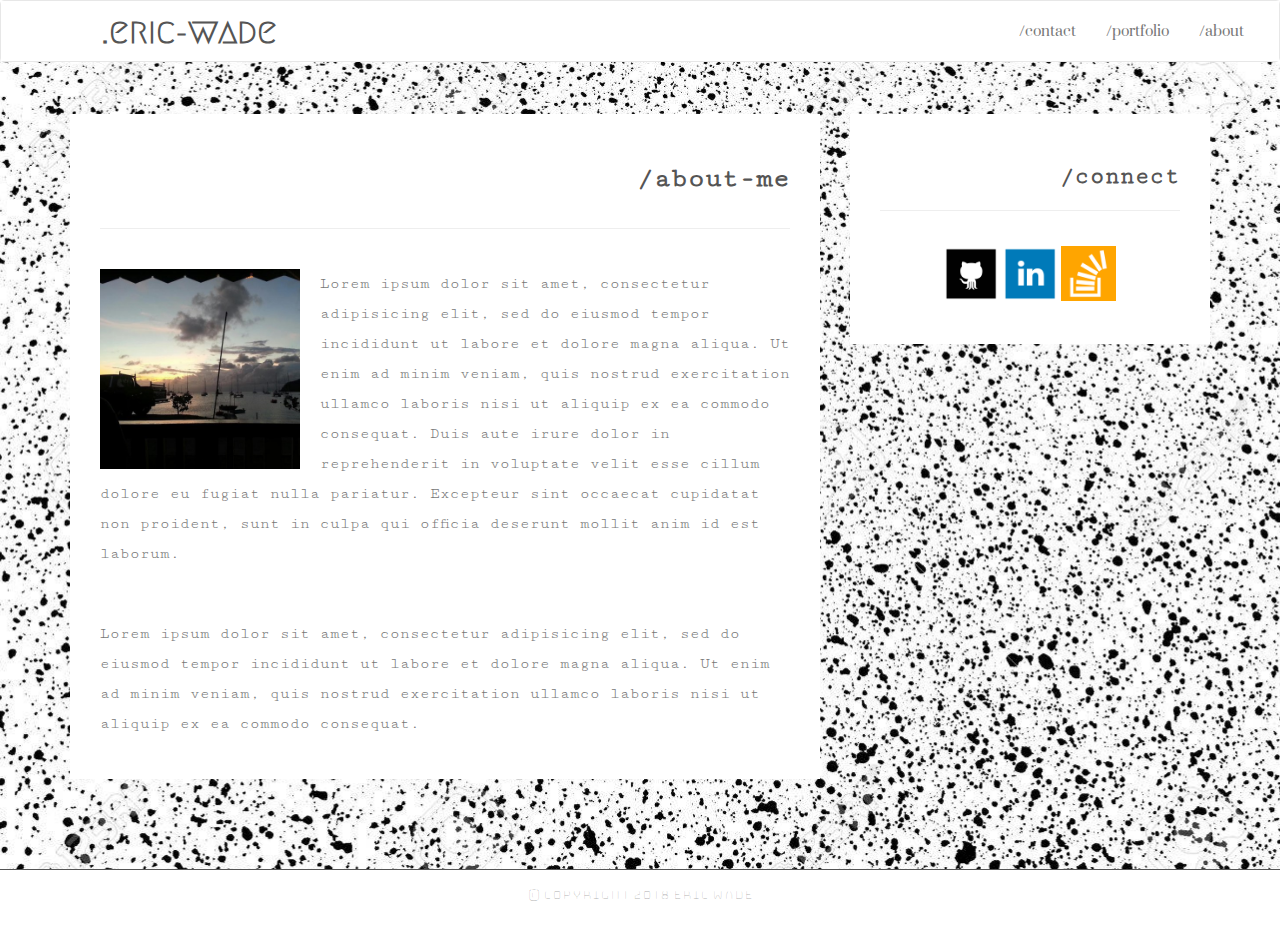
==== index.html @ 6ac847bf "made new portfolio" ====
<!DOCTYPE html>
<html lang="en-us">

  <head>

    <meta charset="UTF-8">
    <meta name="viewport" content="width=device-width, initial-scale=1.0">
    <meta http-equiv="X-UA-Compatible" content="ie=edge">

    <title>Bootstrap Basic Portfolio</title>

    <!-- Boostrap Stylesheet -->
    <link rel="stylesheet" href="https://maxcdn.bootstrapcdn.com/bootstrap/3.3.7/css/bootstrap.min.css" integrity="sha384-BVYiiSIFeK1dGmJRAkycuHAHRg32OmUcww7on3RYdg4Va+PmSTsz/K68vbdEjh4u" crossorigin="anonymous">

    <!-- Our own CSS stylesheet -->
    <link rel="stylesheet" href="assets/css/styles.css" media="screen">
    <link href="https://fonts.googleapis.com/css?family=Architects+Daughter|Bungee+Hairline|Cabin+Sketch|Codystar|Cutive+Mono|Gruppo|Kirang+Haerang|Libre+Barcode+128+Text|Libre+Barcode+39+Extended+Text|Megrim|Nixie+One|Poiret+One|Prata|Press+Start+2P|Questrial|Quicksand"
      rel="stylesheet">

  </head>

  <body>
    <!-- Start of navbar -->
    <nav class="navbar navbar-default">
      <div class="container-fluid navbar-custom">

        <!-- Brand and toggle get grouped for better mobile display -->
        <div class="row">
          <div class="navbar-header">
            <button type="button" class="navbar-toggle collapsed" data-toggle="collapse" data-target="#bs-example-navbar-collapse-1" aria-expanded="false">
              <span class="sr-only">Toggle navigation</span>
              <span class="icon-bar"></span>
              <span class="icon-bar"></span>
              <span class="icon-bar"></span>
            </button>
            <div class="col-xs-12 phone-nav">
              <a class="navbar-brand" href="#" id="logo">.eric-wade</a>
            </div>
          </div>

          <!-- Collect the nav links, forms, and other content for toggling -->
          <div class="collapse navbar-collapse" id="bs-example-navbar-collapse-1">
            <ul class="nav navbar-nav navbar-right navbar-right-custom">
              <li><a href="contact.html">/contact</a></li>
              <li><a href="portfolio.html">/portfolio</a></li>
              <li><a href="index.html">/about</a></li>
            </ul>
          </div>
          <!-- /.navbar-collapse -->
        </div>
      </div>
      <!-- /.container-fluid -->
    </nav>
    <!-- End of navbar -->

    <!-- Start of content wrap -->
    <div class="wrap">
      <div class="container">
        <section class="row">
          <div class="col-md-8">
            <article class="about-me-content">
              <h1 class="about-me-header">/about-me</h1>
              <hr class="about-me-hr" />
              <img src="assets/imgs/natebeach.jpeg" alt="" id="nate-image" />
              <p>Lorem ipsum dolor sit amet, consectetur adipisicing elit, sed do eiusmod tempor incididunt ut labore et dolore magna aliqua. Ut enim ad minim veniam, quis nostrud exercitation ullamco laboris nisi ut aliquip ex ea commodo consequat. Duis
                aute irure dolor in reprehenderit in voluptate velit esse cillum dolore eu fugiat nulla pariatur. Excepteur sint occaecat cupidatat non proident, sunt in culpa qui officia deserunt mollit anim id est laborum.</p>
              <br />
              <p>Lorem ipsum dolor sit amet, consectetur adipisicing elit, sed do eiusmod tempor incididunt ut labore et dolore magna aliqua. Ut enim ad minim veniam, quis nostrud exercitation ullamco laboris nisi ut aliquip ex ea commodo consequat.</p>
            </article>
          </div>
          <div class="col-md-4">

            <!-- Start of Connect With Me Area -->
            <section id="connect-with-me-area">
              <div class="connect-with-me-content">
                <h1 class="connect-with-me-header">/connect</h1>
                <hr />
                <div id="images">
                  <img src="assets/imgs/github.png" alt="" class="connect-with-me-photo">
                  <img src="assets/imgs/linkedin.png" alt="" class="connect-with-me-photo">
                  <img src="assets/imgs/stackover2.png" alt="" class="connect-with-me-photo">
                </div>
              </div>
            </section>
            <!-- End of the Connect With Me Area -->

          </div>
        </section>
      </div>
    </div>
    <!-- End of content wrap -->

    <!-- Start of footer -->
    <footer class="footer">
      <div class="two-toned-footer-color"></div>
      <p class="text-muted text-muted-footer text-center">
        &copy; copyright 2018 eric wade
      </p>
    </footer>
    <!-- End of footer -->

    <!-- jQuery CDN -->
    <script type="text/javascript" src="https://cdnjs.cloudflare.com/ajax/libs/jquery/3.2.1/jquery.min.js"></script>

    <!-- Bootstrap CDN -->
    <script src="https://maxcdn.bootstrapcdn.com/bootstrap/3.3.7/js/bootstrap.min.js" integrity="sha384-Tc5IQib027qvyjSMfHjOMaLkfuWVxZxUPnCJA7l2mCWNIpG9mGCD8wGNIcPD7Txa" crossorigin="anonymous"></script>
  </body>

</html>
---- assets/css/styles.css ----
body {
  /* Positioning */
  margin-bottom: 150px;

  /* Typography */
  font-family: Arial, "Helvetica Neue", Helvetica, sans-serif;

  /* Visual */
  background: url("../imgs/blkspts.jpg") no-repeat center center fixed;
  -webkit-background-size: cover;
  -moz-background-size: cover;
  -o-background-size: cover;
  background-size: cover;
}

html {
  /* Positioning */
  position: relative;

  /* Box-model */
  min-height: 100%;
}

/* ---------NAV START---------- */

.navbar-custom {
  background-color: #fff;
}

#logo {
  /* Box-model */
  height: 60px;
  padding-top: 20px;
  padding-bottom: 5px;

  /* Positioning */
  margin-left: 70px;
  font-family: 'Megrim', cursive;

  /* Typography */
  font-size: 36px;
  font-weight: bold;
  color: #555;

  /* Visual */
  background: #fff;
}

.navbar-right-custom {
  /* Box-model */
  padding-top: 6px;
  padding-right: 20px;

  /* Typography */
  font-family: 'Prata', serif;
  font-weight: lighter;
  text-align: center;
}

.navbar-nav > li > a:hover {
  color: #4aaaa5;
}

/* --------NAV END---------- */

.about-me-header {
  /* Positioning */
  margin-bottom: 33px;
  font-family: 'Cutive Mono', monospace;
  text-align: right;

  /* Typography */
  font-size: 28px;
  font-weight: bold;
  color: #555;
}

.about-me-content {
  /* Box-model */
  width: 100%;
  padding: 30px;

  /* Positioning */
  text-align: left;
  margin-top: 32px;

  /* Visual */
  background-color: #fff;
}

.about-me-content > p {
  /* Box-model */
  text-align: left;
  padding-top: 20px;

  /* Typography */
  font-size: 16px;
  line-height: 30px;
  color: #777;
  font-family: 'Cutive Mono', monospace;

}

#nate-image {
  /* Positioning */
  float: left;

  /* Box-model */
  width: 200px;
  height: 200px;
  margin-top: 20px;
  margin-right: 20px;
}

/* ----------------- */

/* CONNECT W/ ME CSS */

/* ----------------- */

#connect-with-me-area {
  width: 100%;


  /* Box-model */
  padding: 30px 30px 43px;

  /* Positioning */
  text-align: right;
  margin-top: 32px;

  /* Visual */
  background-color: #fff;
}

.connect-with-me-header {
  /* Positioning */
  margin-bottom: 15px;
  font-family: 'Cutive Mono', monospace;

  /* Typography */
  font-size: 24px;
  font-weight: bold;
  color: #555;
}

.connect-with-me-photo {
  width: 55px;

  /* Box-model */
  height: 55px;
}

#images {
  /* Box-model */
  padding-top: 15px;

  /* Typography */
  text-align: center;
}

/* -------END-------- */

.footer {
  /* Positioning */
  position: absolute;
  bottom: 0;

  /* Box-model */
  width: 100%;
  height: 60px;
  margin-top: 30px;

  /* Visual */
  background-color: #fff;
}

.text-muted-footer {
  /* Positioning */
  margin-top: 15px;

  /* Typography */
  color: #555;
  font-family: 'Bungee Hairline', cursive;

}

.two-toned-footer-color {
  /* Box-model */
  height: 1px;
  padding-top: 1px;

  /* Visual */
  background-color: #555;
}

/* ----------------- */

/* CONTACT FORM CSS  */

/* ----------------- */

.contact-form {
  width: 100%;

  /* Box-model */
  padding: 45px 10px 25px 31px;

  /* Positioning */
  text-align: right;
  margin-top: 30px;

  /* Visual */
  background-color: #fff;
}

.contact-form-header,
.port-header {
  /* Positioning */
  margin-bottom: 33px;
  font-family: 'Cutive Mono', monospace;
  text-align: right;

  /* Typography */
  font-size: 28px;
  font-weight: bold;
  color: #555;
}

#name_input,
#mail_input,
#msg {
  width: 95%;

  /* Box-model */
  height: 30px;

  /* Positioning */
  margin-top: 20px;
  margin-bottom: 15px;
}

#msg {
  /* Box-model */
  height: 200px;

  /* Visual */
  border-color: #ccc;
}

.label-name,
.label-msg,
.label-mail {
  /* Typography */
  font-size: 17px;
  color: #666;
}

.contact-hr {
  margin-bottom: 30px;
}

.submit-btn {
  /* Box-model */
  padding: 15px 30px;
  font-size: 16px;
  font-weight: lighter;

  /* Typography */
  color: #555;

  /* Visual */
  background-color: #fff;
  border: 1;
  border-color: #555;
}

/* --------END-------- */

/* ----------------- */

/* PORTFOLIO PAGE CSS */

/* ------------------ */

#portfolio-area {
  /* Box-model */
  width: 100%;
  padding: 45px 10px 25px 31px;

  /* Positioning */
  margin-top: 30px;
  margin-bottom: 200px;

  /* Visual */
  background-color: #fff;
}

.port-hr {
  margin-bottom: 40px;
}

.port-imgs {
  /* Box-model */
  width: 200px;
  height: 200px;
  margin-right: 15px;

  /* Positioning */
  margin-bottom: 15px;
}

/* --------END--------- */

/* ----------------- */

/* MEDIA  QUERY  CSS */

/* ----------------- */

@media only screen and (max-width: 767px) {
  .navbar-header {
    background-color: #fff;
  }

  #logo {
    width: 100%;

    /* Box-model */
    height: 60px;
    padding-top: 20px;
    padding-bottom: 5px;

    /* Positioning */
    margin-left: 0;
    font-family: 'Megrim', cursive;

    /* Typography */
    font-size: 32px;
    font-weight: bold;
    color: #555;
    text-align: center;

    /* Visual */
    background: #fff;
  }
}
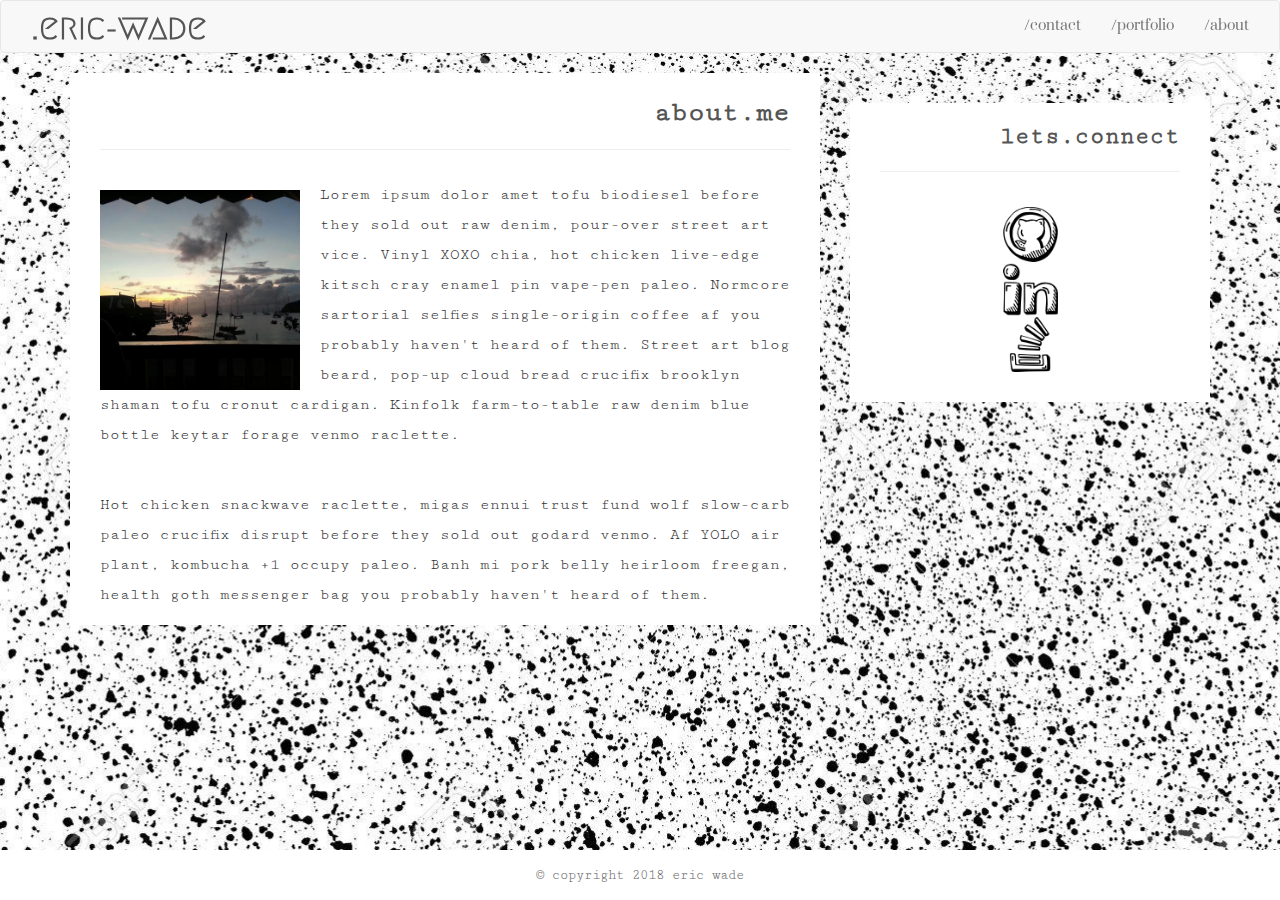
==== commit eb58d4cf: "ready to turn in" ====
--- a/index.html
+++ b/index.html
@@ -1,6 +1,6 @@
 <!DOCTYPE html>
 <html lang="en-us">
-
+<!--  -->
   <head>
 
     <meta charset="UTF-8">
@@ -34,16 +34,16 @@
               <span class="icon-bar"></span>
             </button>
             <div class="col-xs-12 phone-nav">
-              <a class="navbar-brand" href="#" id="logo">.eric-wade</a>
+              <a class="hvr-buzz" href="#" id="logo">.eric-wade</a>
             </div>
           </div>
 
           <!-- Collect the nav links, forms, and other content for toggling -->
           <div class="collapse navbar-collapse" id="bs-example-navbar-collapse-1">
             <ul class="nav navbar-nav navbar-right navbar-right-custom">
-              <li><a href="contact.html">/contact</a></li>
-              <li><a href="portfolio.html">/portfolio</a></li>
-              <li><a href="index.html">/about</a></li>
+              <li><a class="hvr-rotate" href="contact.html">/contact</a></li>
+              <li><a class="hvr-rotate" href="portfolio.html">/portfolio</a></li>
+              <li><a class="hvr-rotate" href="index.html">/about</a></li>
             </ul>
           </div>
           <!-- /.navbar-collapse -->
@@ -59,13 +59,12 @@
         <section class="row">
           <div class="col-md-8">
             <article class="about-me-content">
-              <h1 class="about-me-header">/about-me</h1>
+              <h1 class="about-me-header">about.me</h1>
               <hr class="about-me-hr" />
               <img src="assets/imgs/natebeach.jpeg" alt="" id="nate-image" />
-              <p>Lorem ipsum dolor sit amet, consectetur adipisicing elit, sed do eiusmod tempor incididunt ut labore et dolore magna aliqua. Ut enim ad minim veniam, quis nostrud exercitation ullamco laboris nisi ut aliquip ex ea commodo consequat. Duis
-                aute irure dolor in reprehenderit in voluptate velit esse cillum dolore eu fugiat nulla pariatur. Excepteur sint occaecat cupidatat non proident, sunt in culpa qui officia deserunt mollit anim id est laborum.</p>
+              <p>Lorem ipsum dolor amet tofu biodiesel before they sold out raw denim, pour-over street art vice. Vinyl XOXO chia, hot chicken live-edge kitsch cray enamel pin vape-pen paleo. Normcore sartorial selfies single-origin coffee af you probably haven't heard of them. Street art blog beard, pop-up cloud bread crucifix brooklyn shaman tofu cronut cardigan. Kinfolk farm-to-table raw denim blue bottle keytar forage venmo raclette.</p>
               <br />
-              <p>Lorem ipsum dolor sit amet, consectetur adipisicing elit, sed do eiusmod tempor incididunt ut labore et dolore magna aliqua. Ut enim ad minim veniam, quis nostrud exercitation ullamco laboris nisi ut aliquip ex ea commodo consequat.</p>
+              <p>Hot chicken snackwave raclette, migas ennui trust fund wolf slow-carb paleo crucifix disrupt before they sold out godard venmo. Af YOLO air plant, kombucha +1 occupy paleo. Banh mi pork belly heirloom freegan, health goth messenger bag you probably haven't heard of them. </p>
             </article>
           </div>
           <div class="col-md-4">
@@ -73,12 +72,12 @@
             <!-- Start of Connect With Me Area -->
             <section id="connect-with-me-area">
               <div class="connect-with-me-content">
-                <h1 class="connect-with-me-header">/connect</h1>
+                <h1 class="connect-with-me-header">lets.connect</h1>
                 <hr />
                 <div id="images">
-                  <img src="assets/imgs/github.png" alt="" class="connect-with-me-photo">
-                  <img src="assets/imgs/linkedin.png" alt="" class="connect-with-me-photo">
-                  <img src="assets/imgs/stackover2.png" alt="" class="connect-with-me-photo">
+                  <img src="assets/imgs/git-drawn.png" id="img1" class="connect-with-me-photo">
+                  <img src="assets/imgs/linkedin-drawn.png" id="img2" class="connect-with-me-photo">
+                  <img src="assets/imgs/stack.png" id="img3" class="connect-with-me-photo">
                 </div>
               </div>
             </section>
--- a/assets/css/styles.css
+++ b/assets/css/styles.css
@@ -1,9 +1,15 @@
 body {
   /* Positioning */
   margin-bottom: 150px;
-
-  /* Typography */
-  font-family: Arial, "Helvetica Neue", Helvetica, sans-serif;
+  display: flex;
+  flex-direction: column;
+  justify-content: center;
+  align-items: center;
+
+
+  /* Typography */
+  -webkit-font-smoothing: antialiased;
+  -moz-osx-font-smoothing: grayscale;
 
   /* Visual */
   background: url("../imgs/blkspts.jpg") no-repeat center center fixed;
@@ -23,18 +29,24 @@
 
 /* ---------NAV START---------- */
 
+.navbar {
+  min-width: 100%;
+}
+
 .navbar-custom {
-  background-color: #fff;
-}
+  /* background-color: #fff; */
+  vertical-align: middle;
+  padding: 0 30px;
+}
+
+/* -----MY NAME----- */
+
 
 #logo {
   /* Box-model */
-  height: 60px;
-  padding-top: 20px;
-  padding-bottom: 5px;
-
-  /* Positioning */
-  margin-left: 70px;
+
+
+  /* Positioning */
   font-family: 'Megrim', cursive;
 
   /* Typography */
@@ -43,13 +55,13 @@
   color: #555;
 
   /* Visual */
-  background: #fff;
-}
+  background: transparent;
+}
+
+
 
 .navbar-right-custom {
   /* Box-model */
-  padding-top: 6px;
-  padding-right: 20px;
 
   /* Typography */
   font-family: 'Prata', serif;
@@ -63,40 +75,45 @@
 
 /* --------NAV END---------- */
 
+
+
+.about-me-content {
+  /* Box-model */
+  width: 100%;
+  padding: 5px 30px;
+  vertical-align: middle;
+
+  /* Positioning */
+  text-align: left;
+
+  /* Visual */
+  background-color: #fff;
+}
+
 .about-me-header {
   /* Positioning */
-  margin-bottom: 33px;
+  text-align: right;
+  display: flex;
+  flex-direction: row-reverse;
+
+
+
+  /* Typography */
   font-family: 'Cutive Mono', monospace;
-  text-align: right;
-
-  /* Typography */
   font-size: 28px;
   font-weight: bold;
   color: #555;
 }
 
-.about-me-content {
-  /* Box-model */
-  width: 100%;
-  padding: 30px;
-
-  /* Positioning */
+.about-me-content > p {
+  /* Box-model */
   text-align: left;
-  margin-top: 32px;
-
-  /* Visual */
-  background-color: #fff;
-}
-
-.about-me-content > p {
-  /* Box-model */
-  text-align: left;
-  padding-top: 20px;
+  padding-top: 10px;
 
   /* Typography */
   font-size: 16px;
   line-height: 30px;
-  color: #777;
+  color: #333;
   font-family: 'Cutive Mono', monospace;
 
 }
@@ -121,13 +138,12 @@
 #connect-with-me-area {
   width: 100%;
 
-
-  /* Box-model */
-  padding: 30px 30px 43px;
+  /* Box-model */
+  padding: 1px 30px 30px;
 
   /* Positioning */
   text-align: right;
-  margin-top: 32px;
+  margin-top: 30px;
 
   /* Visual */
   background-color: #fff;
@@ -159,6 +175,21 @@
   text-align: center;
 }
 
+#img1, #img2, #img3 {
+  -webkit-animation: rotation 15s infinite linear;
+  margin: 0 50px;
+}
+
+@-webkit-keyframes rotation {
+    from {
+        -webkit-transform: rotate(0deg);
+    }
+    to {
+        -webkit-transform: rotate(359deg);
+    }
+}
+
+
 /* -------END-------- */
 
 .footer {
@@ -168,8 +199,10 @@
 
   /* Box-model */
   width: 100%;
-  height: 60px;
-  margin-top: 30px;
+  height: 50px;
+  display: flex;
+  justify-content: center;
+  align-items: center;
 
   /* Visual */
   background-color: #fff;
@@ -177,11 +210,11 @@
 
 .text-muted-footer {
   /* Positioning */
-  margin-top: 15px;
-
-  /* Typography */
-  color: #555;
-  font-family: 'Bungee Hairline', cursive;
+  margin-top: 10px;
+
+  /* Typography */
+  color: #666;
+  font-family: 'Cutive Mono', monospace;
 
 }
 
@@ -319,29 +352,167 @@
 /* ----------------- */
 
 @media only screen and (max-width: 767px) {
+  .row {
+    display: flex;
+    flex-direction: column;
+    align-items: stretch;
+  }
+
   .navbar-header {
     background-color: #fff;
-  }
+    display: flex;
+    flex-direction: row-reverse;
+    justify-content: center;
+    align-items: center;
+
+  }
+
+
 
   #logo {
-    width: 100%;
+  width: 100%;
 
     /* Box-model */
-    height: 60px;
-    padding-top: 20px;
-    padding-bottom: 5px;
+    height: auto;
+
 
     /* Positioning */
-    margin-left: 0;
+    display: flex;
+    justify-content: center;
+
+
+
+
+
+    /* Typography */
     font-family: 'Megrim', cursive;
-
-    /* Typography */
     font-size: 32px;
     font-weight: bold;
     color: #555;
-    text-align: center;
+    /* text-align: center; */
 
     /* Visual */
     background: #fff;
   }
-}
+
+  .navbar-right-custom {
+    /* Box-model */
+    display: flex;
+    justify-content: space-between;
+    align-items: stretch;
+
+    /* Typography */
+    font-family: 'Prata', serif;
+    font-weight: lighter;
+  }
+
+  .container {
+
+  }
+
+  .about-me-header {
+    /* Positioning */
+    font-family: 'Cutive Mono', monospace;
+    text-align: right;
+    vertical-align: middle;
+
+
+    /* Typography */
+    font-size: 28px;
+    font-weight: bold;
+    color: #555;
+  }
+}
+
+/*****************************************************************************
+/*************-----EFFECTS----------EFFECTS----------EFFECTS-----*************
+/*****************************************************************************
+
+
+
+/* -----HOVER-BUZZ----- */
+
+/* Buzz */
+@-webkit-keyframes hvr-buzz {
+  50% {
+    -webkit-transform: translateX(3px) rotate(2deg);
+    transform: translateX(3px) rotate(2deg);
+  }
+  100% {
+    -webkit-transform: translateX(-3px) rotate(-2deg);
+    transform: translateX(-3px) rotate(-2deg);
+  }
+}
+@keyframes hvr-buzz {
+  50% {
+    -webkit-transform: translateX(3px) rotate(2deg);
+    transform: translateX(3px) rotate(2deg);
+  }
+  100% {
+    -webkit-transform: translateX(-3px) rotate(-2deg);
+    transform: translateX(-3px) rotate(-2deg);
+  }
+}
+.hvr-buzz {
+  display: inline-block;
+  vertical-align: middle;
+  -webkit-transform: perspective(1px) translateZ(0);
+  transform: perspective(1px) translateZ(0);
+  box-shadow: 0 0 1px rgba(0, 0, 0, 0);
+}
+.hvr-buzz:hover, .hvr-buzz:focus, .hvr-buzz:active {
+  -webkit-animation-name: hvr-buzz;
+  animation-name: hvr-buzz;
+  -webkit-animation-duration: 0.15s;
+  animation-duration: 0.15s;
+  -webkit-animation-timing-function: linear;
+  animation-timing-function: linear;
+  -webkit-animation-iteration-count: infinite;
+  animation-iteration-count: infinite;
+}
+
+/* -----END HVR-BZZ----- */
+
+
+/* -----HOVER-ROTATE----- */
+
+/* Rotate */
+.hvr-rotate {
+  display: inline-block;
+  vertical-align: middle;
+  -webkit-transform: perspective(1px) translateZ(0);
+  transform: perspective(1px) translateZ(0);
+  box-shadow: 0 0 1px rgba(0, 0, 0, 0);
+  -webkit-transition-duration: 0.3s;
+  transition-duration: 0.3s;
+  -webkit-transition-property: transform;
+  transition-property: transform;
+}
+.hvr-rotate:hover, .hvr-rotate:focus, .hvr-rotate:active {
+  -webkit-transform: rotate(4deg);
+  transform: rotate(4deg);
+}
+
+/* -----END HVR-ROTATE----- */
+
+
+/* -----HOVER-GROW-ROTATE----- */
+
+/* Grow Rotate */
+.hvr-grow-rotate {
+  display: inline-block;
+  vertical-align: middle;
+  -webkit-transform: perspective(1px) translateZ(0);
+  transform: perspective(1px) translateZ(0);
+  box-shadow: 0 0 1px rgba(0, 0, 0, 0);
+  -webkit-transition-duration: 0.3s;
+  transition-duration: 0.3s;
+  -webkit-transition-property: transform;
+  transition-property: transform;
+}
+.hvr-grow-rotate:hover, .hvr-grow-rotate:focus, .hvr-grow-rotate:active {
+  -webkit-transform: scale(1.1) rotate(4deg);
+  transform: scale(1.1) rotate(4deg);
+}
+
+/* -----END HVR-GROW-ROTATE----- */
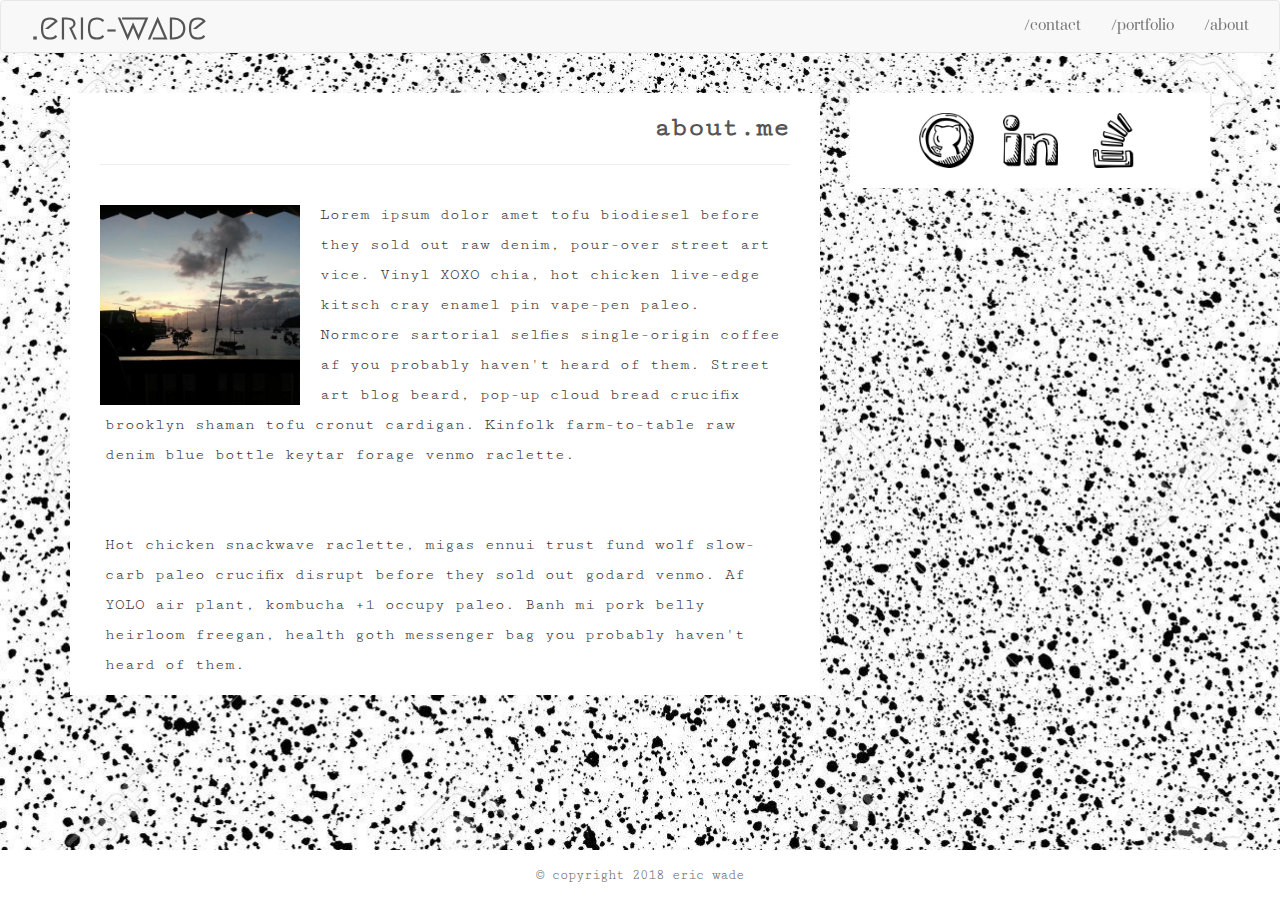
==== commit 0e5a6202: "ready to turn in" ====
--- a/index.html
+++ b/index.html
@@ -14,6 +14,7 @@
 
     <!-- Our own CSS stylesheet -->
     <link rel="stylesheet" href="assets/css/styles.css" media="screen">
+
     <link href="https://fonts.googleapis.com/css?family=Architects+Daughter|Bungee+Hairline|Cabin+Sketch|Codystar|Cutive+Mono|Gruppo|Kirang+Haerang|Libre+Barcode+128+Text|Libre+Barcode+39+Extended+Text|Megrim|Nixie+One|Poiret+One|Prata|Press+Start+2P|Questrial|Quicksand"
       rel="stylesheet">
 
@@ -72,8 +73,8 @@
             <!-- Start of Connect With Me Area -->
             <section id="connect-with-me-area">
               <div class="connect-with-me-content">
-                <h1 class="connect-with-me-header">lets.connect</h1>
-                <hr />
+                <!-- <h1 class="connect-with-me-header">.connect</h1>
+                <hr /> -->
                 <div id="images">
                   <img src="assets/imgs/git-drawn.png" id="img1" class="connect-with-me-photo">
                   <img src="assets/imgs/linkedin-drawn.png" id="img2" class="connect-with-me-photo">
--- a/assets/css/styles.css
+++ b/assets/css/styles.css
@@ -3,8 +3,8 @@
   margin-bottom: 150px;
   display: flex;
   flex-direction: column;
-  justify-content: center;
-  align-items: center;
+  /* justify-content: center;
+  align-items: center; */
 
 
   /* Typography */
@@ -58,8 +58,6 @@
   background: transparent;
 }
 
-
-
 .navbar-right-custom {
   /* Box-model */
 
@@ -75,12 +73,10 @@
 
 /* --------NAV END---------- */
 
-
-
 .about-me-content {
   /* Box-model */
   width: 100%;
-  padding: 5px 30px;
+  padding: 0 30px;
   vertical-align: middle;
 
   /* Positioning */
@@ -95,8 +91,7 @@
   text-align: right;
   display: flex;
   flex-direction: row-reverse;
-
-
+  padding-top: 20px;
 
   /* Typography */
   font-family: 'Cutive Mono', monospace;
@@ -108,14 +103,14 @@
 .about-me-content > p {
   /* Box-model */
   text-align: left;
-  padding-top: 10px;
+  padding: 15px 5px;
+
 
   /* Typography */
   font-size: 16px;
   line-height: 30px;
   color: #333;
   font-family: 'Cutive Mono', monospace;
-
 }
 
 #nate-image {
@@ -131,19 +126,21 @@
 
 /* ----------------- */
 
-/* CONNECT W/ ME CSS */
+/* ----------CONNECT W/ ME CSS-##############- */
 
 /* ----------------- */
 
 #connect-with-me-area {
   width: 100%;
-
-  /* Box-model */
-  padding: 1px 30px 30px;
+  height: 95px;
+
+  /* Box-model */
+  padding: 20px 30px;
 
   /* Positioning */
   text-align: right;
-  margin-top: 30px;
+  margin-top: 20px;
+
 
   /* Visual */
   background-color: #fff;
@@ -154,8 +151,9 @@
   margin-bottom: 15px;
   font-family: 'Cutive Mono', monospace;
 
-  /* Typography */
-  font-size: 24px;
+
+  /* Typography */
+  font-size: 26px;
   font-weight: bold;
   color: #555;
 }
@@ -169,7 +167,7 @@
 
 #images {
   /* Box-model */
-  padding-top: 15px;
+  vertical-align: middle;
 
   /* Typography */
   text-align: center;
@@ -215,7 +213,6 @@
   /* Typography */
   color: #666;
   font-family: 'Cutive Mono', monospace;
-
 }
 
 .two-toned-footer-color {
@@ -237,11 +234,11 @@
   width: 100%;
 
   /* Box-model */
-  padding: 45px 10px 25px 31px;
+  padding: 15px 30px 25px 0;
 
   /* Positioning */
   text-align: right;
-  margin-top: 30px;
+  margin-top: 20px;
 
   /* Visual */
   background-color: #fff;
@@ -275,7 +272,7 @@
 
 #msg {
   /* Box-model */
-  height: 200px;
+  height: 150px;
 
   /* Visual */
   border-color: #ccc;
@@ -319,11 +316,10 @@
 #portfolio-area {
   /* Box-model */
   width: 100%;
-  padding: 45px 10px 25px 31px;
-
-  /* Positioning */
-  margin-top: 30px;
-  margin-bottom: 200px;
+  padding: 20px;
+
+  /* Positioning */
+
 
   /* Visual */
   background-color: #fff;
@@ -337,7 +333,7 @@
   /* Box-model */
   width: 200px;
   height: 200px;
-  margin-right: 15px;
+  margin: 7px;
 
   /* Positioning */
   margin-bottom: 15px;
@@ -345,13 +341,31 @@
 
 /* --------END--------- */
 
-/* ----------------- */
+/* -------------------------------------------- */
 
 /* MEDIA  QUERY  CSS */
 
-/* ----------------- */
-
-@media only screen and (max-width: 767px) {
+@media only screen and (min-width: 991px) {
+
+  #images {
+    /* Box-model */
+    padding: 0;
+    margin: 0 0 20px 0;
+  }
+
+  #img2 {
+    margin: 0 25px;
+  }
+
+  #img1, #img3 {
+    margin: 0;
+  }
+
+}
+
+
+
+@media only screen and (max-width: 768px) {
   .row {
     display: flex;
     flex-direction: column;
@@ -364,25 +378,17 @@
     flex-direction: row-reverse;
     justify-content: center;
     align-items: center;
-
-  }
-
-
+  }
 
   #logo {
-  width: 100%;
+    width: 100%;
 
     /* Box-model */
     height: auto;
-
 
     /* Positioning */
     display: flex;
     justify-content: center;
-
-
-
-
 
     /* Typography */
     font-family: 'Megrim', cursive;
@@ -406,23 +412,28 @@
     font-weight: lighter;
   }
 
-  .container {
-
-  }
-
   .about-me-header {
     /* Positioning */
     font-family: 'Cutive Mono', monospace;
     text-align: right;
     vertical-align: middle;
 
-
     /* Typography */
     font-size: 28px;
     font-weight: bold;
     color: #555;
   }
 }
+
+@media only screen and (max-width: 640px) {
+
+  .navbar-header {
+    position: static;
+  }
+
+}
+
+/* ----------------- */
 
 /*****************************************************************************
 /*************-----EFFECTS----------EFFECTS----------EFFECTS-----*************
